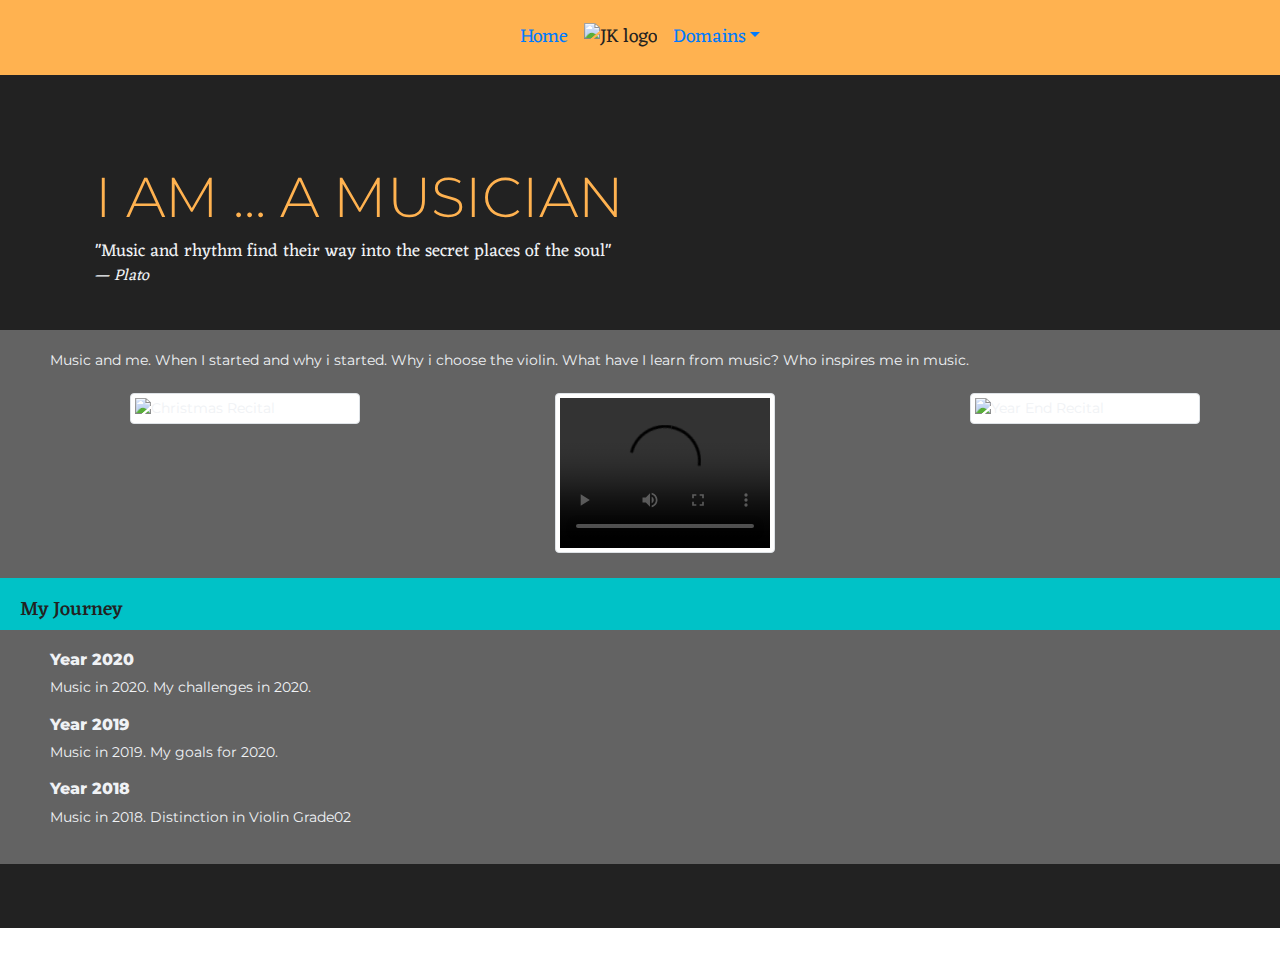
==== aesthetic.html @ ecf5c72f "edit main body; img tag; copy prompt" ====
<!DOCTYPE html>

<html>
    <head>
        <meta charset="utf-8">
        <meta http-equiv="X-UA-Compatible" content="IE=edge">
        <title>A Musician</title>
        <meta name="description" content="">
        <meta name="viewport" content="width=device-width, initial-scale=1">
        <link href="https://fonts.googleapis.com/css2?family=Eczar&family=Montserrat&display=swap" rel="stylesheet"> 
        <link rel="stylesheet" href="css/bootstrap.min.css">
        <script src="https://code.jquery.com/jquery-3.5.1.slim.min.js" integrity="sha384-DfXdz2htPH0lsSSs5nCTpuj/zy4C+OGpamoFVy38MVBnE+IbbVYUew+OrCXaRkfj" crossorigin="anonymous"></script>
        <script type="text/javascript" src="js/bootstrap.min.js"></script>
        <style>
             .navbar {
                background-color: #ffb250;
                font-family: Eczar, serif;
                font-size: 120%;
                padding: 15px;
                color: #222222;
        } 
            .main {
                background-color:#636363;
                color: #f0f2f5;
                padding: 20px 0px 20px 50px;
                font-family: Montserrat, sans-serif;
                font-size: 90%;
        }
            .quotes {
            font-family: Eczar, serif; 
            color: #f0f2f5;
            font-size: 110%;
        }
            .footer {
                color: #f0f2f5;
                font-size: 90%;
        }
             .domain {
            background-color: #00c2c7;
            padding: 20px 10px 0px 20px;
            text-align: center;
        }
        </style>
    </head>
    <body>
        <ul class="nav justify-content-center navbar">
            <li class="nav-item">
                <a class="nav-link active" href="index.html">Home</a>
            </li>
            <li class="nav-item">
                <img src="images/jklogo.png" alt="JK logo" style="max-width: 120px;"></img>
            </li>
            <li class="nav-item dropdown">
                <a class="nav-link dropdown-toggle" data-toggle="dropdown" href="#" role="button" aria-haspopup="true" aria-expanded="false">Domains</a>
                <div class="dropdown-menu">
                    <a class="dropdown-item" href="physical.html">Physical</a>
                    <a class="dropdown-item" href="cognitive.html">Cognitive</a>
                    <a class="dropdown-item" href="aesthetic.html">Aesthetic</a>
                </div>
            </li>
        </ul>
        <div class="jumbotron jumbotron-fluid" style="background-color:#222222;">
            <div class="container" style="padding: 25px;">
                <h1 class="display-4" style="font-family:Montserrat, sans-serif; color:#ffb250">I AM ... A MUSICIAN</h1>
                <blockquote class="blockquote quotes">
                    <p class="mb-0">"Music and rhythm find their way into the secret places of the soul"</p>
                        <footer class="blockquote-footer footer"><em>Plato</em></footer>
                </blockquote>
            </div>
        <div class="container-fluid main">
            <p>Music and me. When I started and why i started. Why i choose the violin.
            What have I learn from music? Who inspires me in music.</p>
            <div class="row">
                <div class="col">
                    <img src="images/aesthetic/m17.jpg" alt="Christmas Recital" style="max-width:230px; margin: 5px;" class="rounded mx-auto d-block img-thumbnail"></img>
                </div>
                <div class="col">
                    <video width="220" controls style="margin: 5px;" alt="ABRSM Violin Grade01" class="mx-auto d-block img-thumbnail">
                        <source src="videos/g1.mp4" type="video/mp4">
                    </video>
                </div>
                <div class="col">
                    <img src="images/aesthetic/m19.jpg" alt="Year End Recital" style="max-width:230px; margin: 5px;" class="rounded mx-auto d-block img-thumbnail"></img>
                </div>
            </div>
         </div>
         <nav class="nav navbar container-fluid domain">
            <h5>My Journey</h5>
        </nav>
         <div class="container-fluid main justify-content-center">
            <h6 style="font-weight:800;">Year 2020</h6>
                <p>Music in 2020. My challenges in 2020.</p>
            <h6 style="font-weight:800;">Year 2019</h6>
                <p>Music in 2019. My goals for 2020. </p>
            <h6 style="font-weight:800;">Year 2018</h6>
                <p>Music in 2018. Distinction in Violin Grade02</p>
        </div>
    </body>
</html>
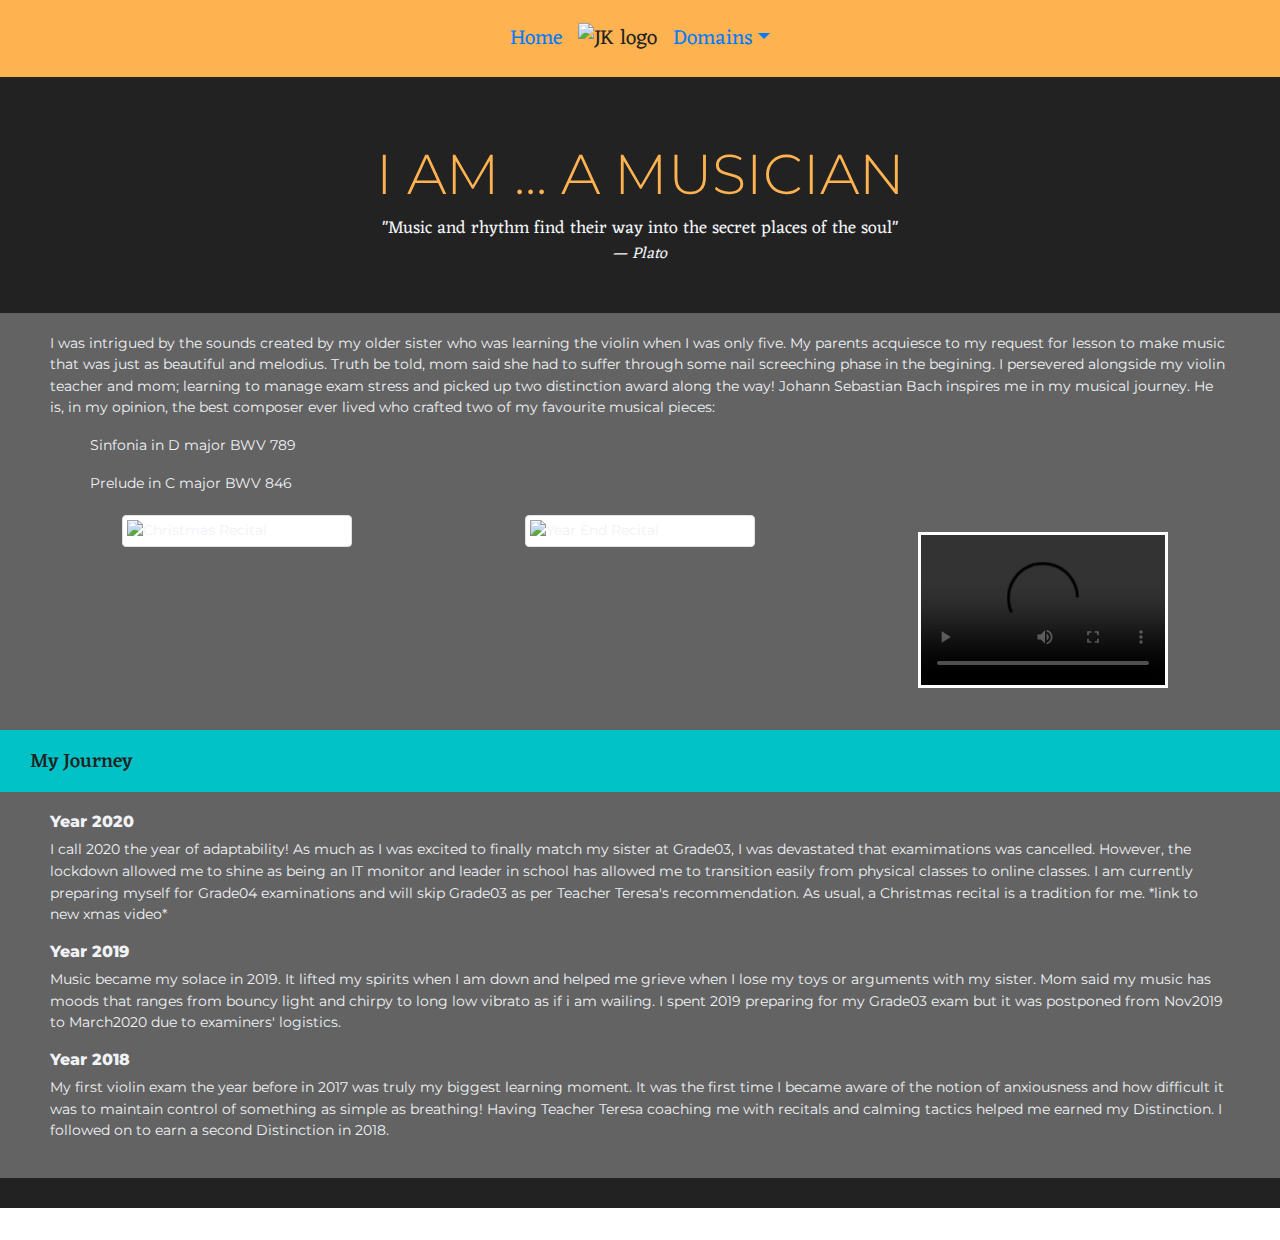
==== commit 3d4e89cd: "edit for jkstyle.css" ====
--- a/aesthetic.html
+++ b/aesthetic.html
@@ -9,38 +9,9 @@
         <meta name="viewport" content="width=device-width, initial-scale=1">
         <link href="https://fonts.googleapis.com/css2?family=Eczar&family=Montserrat&display=swap" rel="stylesheet"> 
         <link rel="stylesheet" href="css/bootstrap.min.css">
+        <link href="css/jkstyle.css" rel="stylesheet" type="text/css">
         <script src="https://code.jquery.com/jquery-3.5.1.slim.min.js" integrity="sha384-DfXdz2htPH0lsSSs5nCTpuj/zy4C+OGpamoFVy38MVBnE+IbbVYUew+OrCXaRkfj" crossorigin="anonymous"></script>
         <script type="text/javascript" src="js/bootstrap.min.js"></script>
-        <style>
-             .navbar {
-                background-color: #ffb250;
-                font-family: Eczar, serif;
-                font-size: 120%;
-                padding: 15px;
-                color: #222222;
-        } 
-            .main {
-                background-color:#636363;
-                color: #f0f2f5;
-                padding: 20px 0px 20px 50px;
-                font-family: Montserrat, sans-serif;
-                font-size: 90%;
-        }
-            .quotes {
-            font-family: Eczar, serif; 
-            color: #f0f2f5;
-            font-size: 110%;
-        }
-            .footer {
-                color: #f0f2f5;
-                font-size: 90%;
-        }
-             .domain {
-            background-color: #00c2c7;
-            padding: 20px 10px 0px 20px;
-            text-align: center;
-        }
-        </style>
     </head>
     <body>
         <ul class="nav justify-content-center navbar">
@@ -48,7 +19,7 @@
                 <a class="nav-link active" href="index.html">Home</a>
             </li>
             <li class="nav-item">
-                <img src="images/jklogo.png" alt="JK logo" style="max-width: 120px;"></img>
+                <img id="jklogo" src="images/jklogo.png" alt="JK logo"></img>
             </li>
             <li class="nav-item dropdown">
                 <a class="nav-link dropdown-toggle" data-toggle="dropdown" href="#" role="button" aria-haspopup="true" aria-expanded="false">Domains</a>
@@ -59,41 +30,43 @@
                 </div>
             </li>
         </ul>
-        <div class="jumbotron jumbotron-fluid" style="background-color:#222222;">
-            <div class="container" style="padding: 25px;">
-                <h1 class="display-4" style="font-family:Montserrat, sans-serif; color:#ffb250">I AM ... A MUSICIAN</h1>
+        <div class="jumbotron jumbotron-fluid intro">
+            <div class="container intro">
+                <h1 class="topper display-4">I AM ... A MUSICIAN</h1>
                 <blockquote class="blockquote quotes">
                     <p class="mb-0">"Music and rhythm find their way into the secret places of the soul"</p>
                         <footer class="blockquote-footer footer"><em>Plato</em></footer>
                 </blockquote>
-            </div>
+        </div>
         <div class="container-fluid main">
-            <p>Music and me. When I started and why i started. Why i choose the violin.
-            What have I learn from music? Who inspires me in music.</p>
+            <p>I was intrigued by the sounds created by my older sister who was learning the violin when I was only five. My parents acquiesce to my request for lesson to make music that was just as beautiful and melodius. Truth be told, mom said she had to suffer through some nail screeching phase in the begining. I persevered alongside my violin teacher and mom; learning to manage exam stress and picked up two distinction award along the way! Johann Sebastian Bach inspires me in my musical journey. He is, in my opinion, the best composer ever lived who crafted two of my favourite musical pieces:</p>
+                <ul>Sinfonia in D major BWV 789</ul>
+                <ul>Prelude in C major BWV 846</ul>
             <div class="row">
                 <div class="col">
-                    <img src="images/aesthetic/m17.jpg" alt="Christmas Recital" style="max-width:230px; margin: 5px;" class="rounded mx-auto d-block img-thumbnail"></img>
+                    <img class="photoV rounded mx-auto d-block img-thumbnail" src="images/aesthetic/m17.jpg" alt="Christmas Recital"></img>
                 </div>
                 <div class="col">
-                    <video width="220" controls style="margin: 5px;" alt="ABRSM Violin Grade01" class="mx-auto d-block img-thumbnail">
+                    <img class="photoV rounded mx-auto d-block img-thumbnail" src="images/aesthetic/m19.jpg" alt="Year End Recital"></img>
+                </div>
+                <div class="col">
+                    <video class="mx-auto d-block vids" width="250" controls alt="ABRSM Violin Grade01">
                         <source src="videos/g1.mp4" type="video/mp4">
                     </video>
                 </div>
-                <div class="col">
-                    <img src="images/aesthetic/m19.jpg" alt="Year End Recital" style="max-width:230px; margin: 5px;" class="rounded mx-auto d-block img-thumbnail"></img>
-                </div>
             </div>
-         </div>
-         <nav class="nav navbar container-fluid domain">
+        </div>
+        <nav class="nav navbar container-fluid domain">
             <h5>My Journey</h5>
         </nav>
-         <div class="container-fluid main justify-content-center">
+        <div class="container-fluid main justify-content-center">
             <h6 style="font-weight:800;">Year 2020</h6>
-                <p>Music in 2020. My challenges in 2020.</p>
+                <p>I call 2020 the year of adaptability! As much as I was excited to finally match my sister at Grade03, I was devastated that examimations was cancelled. However, the lockdown allowed me to shine as being an IT monitor and leader in school has allowed me to transition easily from physical classes to online classes. I am currently preparing myself for Grade04 examinations and will skip Grade03 as per Teacher Teresa's recommendation. As usual, a Christmas recital is a tradition for me. *link to new xmas video* </p>
             <h6 style="font-weight:800;">Year 2019</h6>
-                <p>Music in 2019. My goals for 2020. </p>
+                <p>Music became my solace in 2019. It lifted my spirits when I am down and helped me grieve when I lose my toys or arguments with my sister. Mom said my music has moods that ranges from bouncy light and chirpy to long low vibrato as if i am wailing. I spent 2019 preparing for my Grade03 exam but it was postponed from Nov2019 to March2020 due to examiners' logistics.</p>
             <h6 style="font-weight:800;">Year 2018</h6>
-                <p>Music in 2018. Distinction in Violin Grade02</p>
+                <p>My first violin exam the year before in 2017 was truly my biggest learning moment. It was the first time I became aware of the notion of anxiousness and how difficult it was to maintain control of something as simple as breathing! Having Teacher Teresa coaching me with recitals and calming tactics helped me earned my Distinction. I followed on to earn a second Distinction in 2018.
+                </p>
         </div>
     </body>
 </html>--- a/css/jkstyle.css
+++ b/css/jkstyle.css
@@ -0,0 +1,62 @@
+/* page's navigation bar */
+.navbar {
+    background-color: #ffb250;
+    font-family: Eczar, serif;
+    font-size: 130%;
+    padding: 15px;
+    color: #222222
+}
+#jklogo {
+    max-width: 120px;
+}
+/* page intro & quotes */
+.intro {
+    background-color: #222222;
+    padding-bottom: 30px;
+    text-align: center;
+}
+.topper {
+    font-family:Montserrat, sans-serif; 
+    color:#ffb250
+}
+.quotes {
+    font-family: Eczar, serif; 
+    color: #f0f2f5;
+    font-size: 110%;
+}
+.footer {
+    color: #f0f2f5;
+    font-size: 90%;
+}
+/* sections */
+.domain {
+    background-color: #00c2c7;
+    padding: 20px 30px 10px 30px;
+    text-align: center;
+}
+.icon {
+    width: 80px; 
+    padding: 5px;
+}
+/* mainbody & body */
+.main {
+    background-color:#636363;
+    color: #f0f2f5;
+    font-family: Montserrat, sans-serif;
+    font-size: 90%;
+    padding: 20px 50px 20px 50px;
+    text-align: left;
+}
+/* media */
+.photoV {
+    max-width:230px; 
+    margin: 5px;
+}
+.photoH {
+    max-width:340px;
+    margin: 5px;
+}
+.vids {
+    margin: 22px; 
+    border: white solid 3px;
+}
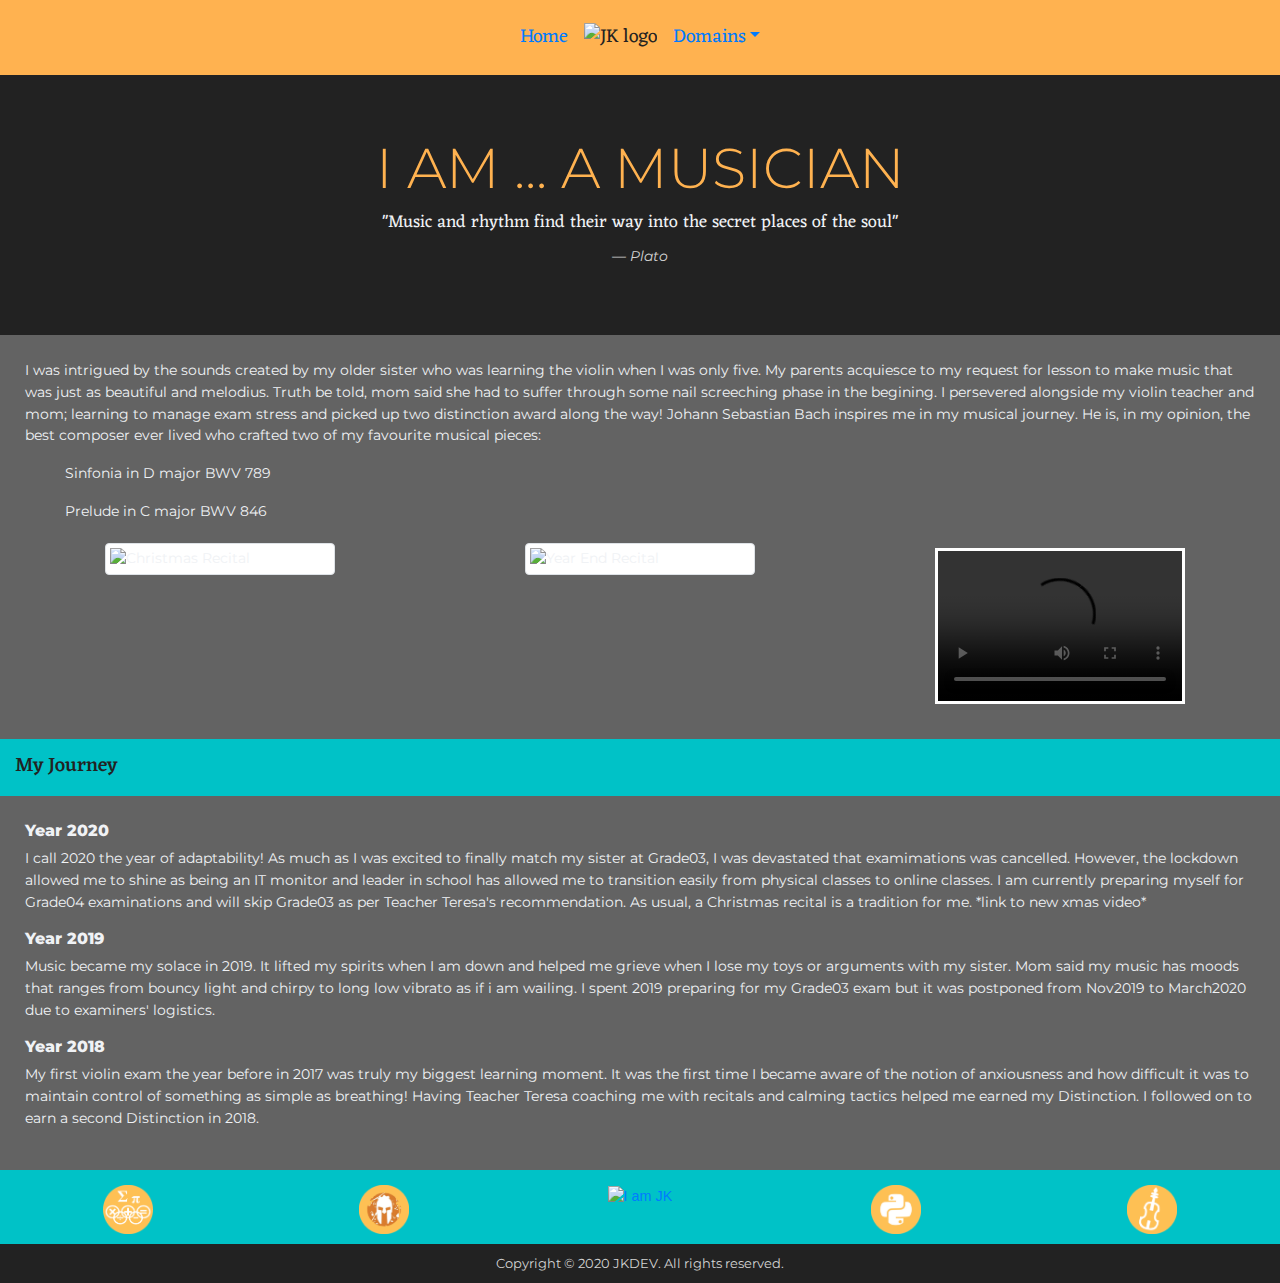
==== commit 2bf28943: "icons to fade on hover" ====
--- a/aesthetic.html
+++ b/aesthetic.html
@@ -23,7 +23,7 @@
             </li>
             <li class="nav-item dropdown">
                 <a class="nav-link dropdown-toggle" data-toggle="dropdown" href="#" role="button" aria-haspopup="true" aria-expanded="false">Domains</a>
-                <div class="dropdown-menu">
+                <div class="dropdown-menu menu">
                     <a class="dropdown-item" href="physical.html">Physical</a>
                     <a class="dropdown-item" href="cognitive.html">Cognitive</a>
                     <a class="dropdown-item" href="aesthetic.html">Aesthetic</a>
@@ -37,6 +37,7 @@
                     <p class="mb-0">"Music and rhythm find their way into the secret places of the soul"</p>
                         <footer class="blockquote-footer footer"><em>Plato</em></footer>
                 </blockquote>
+            </div>
         </div>
         <div class="container-fluid main">
             <p>I was intrigued by the sounds created by my older sister who was learning the violin when I was only five. My parents acquiesce to my request for lesson to make music that was just as beautiful and melodius. Truth be told, mom said she had to suffer through some nail screeching phase in the begining. I persevered alongside my violin teacher and mom; learning to manage exam stress and picked up two distinction award along the way! Johann Sebastian Bach inspires me in my musical journey. He is, in my opinion, the best composer ever lived who crafted two of my favourite musical pieces:</p>
@@ -68,5 +69,35 @@
                 <p>My first violin exam the year before in 2017 was truly my biggest learning moment. It was the first time I became aware of the notion of anxiousness and how difficult it was to maintain control of something as simple as breathing! Having Teacher Teresa coaching me with recitals and calming tactics helped me earned my Distinction. I followed on to earn a second Distinction in 2018.
                 </p>
         </div>
+        <div class="container-fluid domain">
+            <div class="row">
+                <div class="col">
+                    <a href="cognitive.html">
+                        <img class="icon" src="images/icons/math.png" alt="Mathematics"></img>
+                    </a>
+                </div>
+                <div class="col">
+                    <a href="physical.html">
+                        <img class="icon" src="images/icons/spartan.png" alt="Spartan"></img>
+                    </a>
+                </div>
+                <div class="col">
+                    <a href="index.html">
+                        <img class="icon" src="images/jklogo.png" alt="I am JK"></img>
+                    </a>
+                </div>
+                <div class="col">
+                    <a href="cognitive.html#coding">
+                        <img class="icon" src="images/icons/code.png" alt="Coding"></img>
+                    </a>
+                </div>
+                <div class="col">
+                    <a href="aesthetic.html">
+                        <img class="icon" src="images/icons/violin.png" alt="Music"></img>
+                    </a>
+                </div>
+            </div>
+        </div>
     </body>
+    <footer class="intro footer"> Copyright &copy 2020 JKDEV. All rights reserved.</footer>
 </html>--- a/css/jkstyle.css
+++ b/css/jkstyle.css
@@ -1,10 +1,17 @@
+body {
+    background-color:#222222;
+}
 /* page's navigation bar */
 .navbar {
     background-color: #ffb250;
     font-family: Eczar, serif;
-    font-size: 130%;
+    font-size: 120%;
     padding: 15px;
     color: #222222
+}
+.menu {
+    border-radius: 20px;
+    background-color: #00c2c7;
 }
 #jklogo {
     max-width: 120px;
@@ -12,7 +19,7 @@
 /* page intro & quotes */
 .intro {
     background-color: #222222;
-    padding-bottom: 30px;
+    padding: 30px 10px 10px 10px;
     text-align: center;
 }
 .topper {
@@ -25,18 +32,24 @@
     font-size: 110%;
 }
 .footer {
-    color: #f0f2f5;
-    font-size: 90%;
+    font-family: Montserrat, sans-serif; 
+    color: lightgray;
+    padding-top: 10px;
+    font-size: 80%;
 }
 /* sections */
 .domain {
     background-color: #00c2c7;
-    padding: 20px 30px 10px 30px;
+    padding: 15px 15px 10px 15px;
     text-align: center;
+    font-size: 90%
 }
 .icon {
-    width: 80px; 
-    padding: 5px;
+    width: 50px;
+}
+.icon:hover {
+    width: 50px; 
+    opacity: 80%;
 }
 /* mainbody & body */
 .main {
@@ -44,7 +57,7 @@
     color: #f0f2f5;
     font-family: Montserrat, sans-serif;
     font-size: 90%;
-    padding: 20px 50px 20px 50px;
+    padding: 25px;
     text-align: left;
 }
 /* media */
@@ -53,10 +66,10 @@
     margin: 5px;
 }
 .photoH {
-    max-width:340px;
+    max-width:300px;
     margin: 5px;
 }
 .vids {
-    margin: 22px; 
+    margin: 10px; 
     border: white solid 3px;
 }
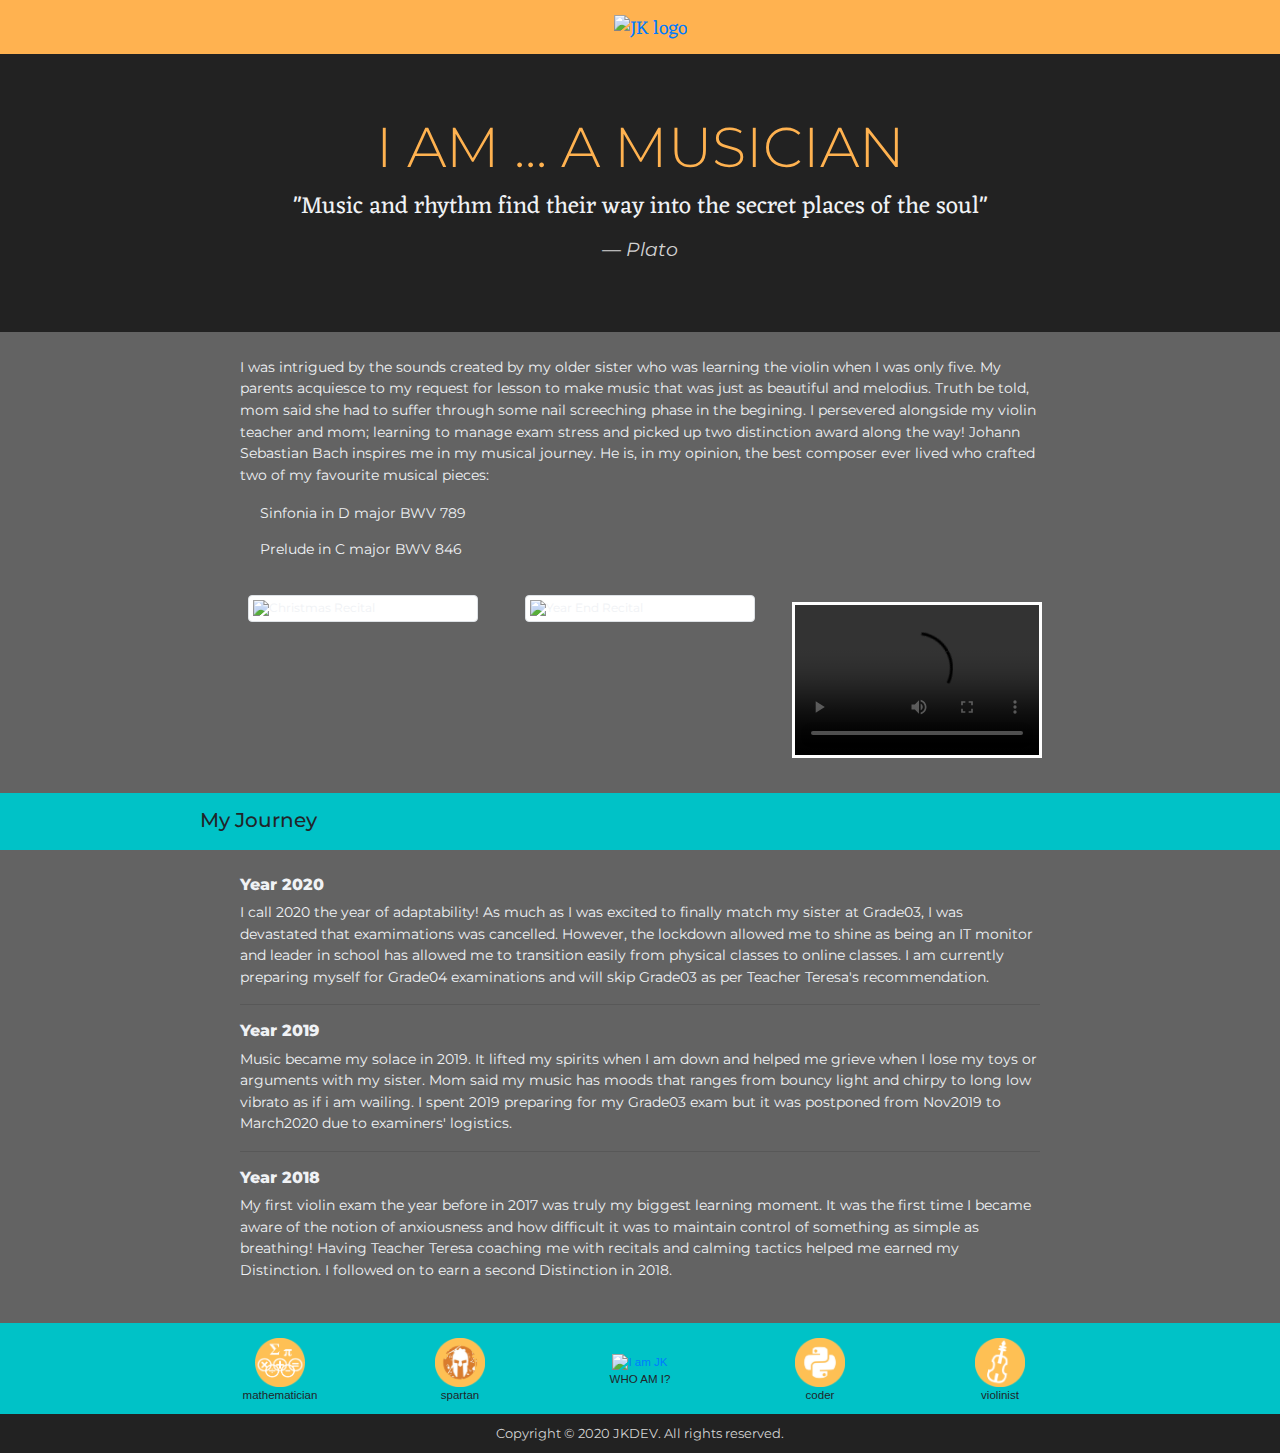
==== commit b9117b17: "updated changes to navbar" ====
--- a/aesthetic.html
+++ b/aesthetic.html
@@ -1,35 +1,24 @@
 <!DOCTYPE html>
 
-<html>
+<html lang="en">
     <head>
         <meta charset="utf-8">
         <meta http-equiv="X-UA-Compatible" content="IE=edge">
         <title>A Musician</title>
-        <meta name="description" content="">
+        <meta name="description" content="JK's Portfolio">
         <meta name="viewport" content="width=device-width, initial-scale=1">
         <link href="https://fonts.googleapis.com/css2?family=Eczar&family=Montserrat&display=swap" rel="stylesheet"> 
         <link rel="stylesheet" href="css/bootstrap.min.css">
         <link href="css/jkstyle.css" rel="stylesheet" type="text/css">
         <script src="https://code.jquery.com/jquery-3.5.1.slim.min.js" integrity="sha384-DfXdz2htPH0lsSSs5nCTpuj/zy4C+OGpamoFVy38MVBnE+IbbVYUew+OrCXaRkfj" crossorigin="anonymous"></script>
-        <script type="text/javascript" src="js/bootstrap.min.js"></script>
+        <script src="js/bootstrap.min.js"></script>
     </head>
     <body>
-        <ul class="nav justify-content-center navbar">
-            <li class="nav-item">
-                <a class="nav-link active" href="index.html">Home</a>
-            </li>
-            <li class="nav-item">
-                <img id="jklogo" src="images/jklogo.png" alt="JK logo"></img>
-            </li>
-            <li class="nav-item dropdown">
-                <a class="nav-link dropdown-toggle" data-toggle="dropdown" href="#" role="button" aria-haspopup="true" aria-expanded="false">Domains</a>
-                <div class="dropdown-menu menu">
-                    <a class="dropdown-item" href="physical.html">Physical</a>
-                    <a class="dropdown-item" href="cognitive.html">Cognitive</a>
-                    <a class="dropdown-item" href="aesthetic.html">Aesthetic</a>
-                </div>
-            </li>
-        </ul>
+        <nav class="nav justify-content-center navbar">
+            <a href="index.html">
+                <img id="jklogo" src="images/jklogo.png" alt="JK logo">
+            </a>
+        </nav>
         <div class="jumbotron jumbotron-fluid intro">
             <div class="container intro">
                 <h1 class="topper display-4">I AM ... A MUSICIAN</h1>
@@ -40,64 +29,74 @@
             </div>
         </div>
         <div class="container-fluid main">
-            <p>I was intrigued by the sounds created by my older sister who was learning the violin when I was only five. My parents acquiesce to my request for lesson to make music that was just as beautiful and melodius. Truth be told, mom said she had to suffer through some nail screeching phase in the begining. I persevered alongside my violin teacher and mom; learning to manage exam stress and picked up two distinction award along the way! Johann Sebastian Bach inspires me in my musical journey. He is, in my opinion, the best composer ever lived who crafted two of my favourite musical pieces:</p>
-                <ul>Sinfonia in D major BWV 789</ul>
-                <ul>Prelude in C major BWV 846</ul>
-            <div class="row">
-                <div class="col">
-                    <img class="photoV rounded mx-auto d-block img-thumbnail" src="images/aesthetic/m17.jpg" alt="Christmas Recital"></img>
-                </div>
-                <div class="col">
-                    <img class="photoV rounded mx-auto d-block img-thumbnail" src="images/aesthetic/m19.jpg" alt="Year End Recital"></img>
-                </div>
-                <div class="col">
-                    <video class="mx-auto d-block vids" width="250" controls alt="ABRSM Violin Grade01">
-                        <source src="videos/g1.mp4" type="video/mp4">
-                    </video>
+            <div class="centra">
+                <p>I was intrigued by the sounds created by my older sister who was learning the violin when I was only five. My parents acquiesce to my request for lesson to make music that was just as beautiful and melodius. Truth be told, mom said she had to suffer through some nail screeching phase in the begining. I persevered alongside my violin teacher and mom; learning to manage exam stress and picked up two distinction award along the way! Johann Sebastian Bach inspires me in my musical journey. He is, in my opinion, the best composer ever lived who crafted two of my favourite musical pieces:</p>
+                    <ul>
+                        <li>Sinfonia in D major BWV 789</li>
+                        <li>Prelude in C major BWV 846</li>
+                    </ul>
+                <div class="row">
+                    <div class="col">
+                        <img class="photoV rounded mx-auto d-block img-thumbnail" src="images/aesthetic/m17.jpg" alt="Christmas Recital">
+                    </div>
+                    <div class="col">
+                        <img class="photoV rounded mx-auto d-block img-thumbnail" src="images/aesthetic/m19.jpg" alt="Year End Recital">
+                    </div>
+                    <div class="col">
+                        <video class="mx-auto d-block vids" width="250" controls>
+                            <source src="videos/g3.mp4" type="video/mp4">
+                        </video>
+                    </div>
                 </div>
             </div>
         </div>
-        <nav class="nav navbar container-fluid domain">
-            <h5>My Journey</h5>
-        </nav>
+        <section class="container-fluid titlebar">
+            <div class="centra">
+                <h5>My Journey</h5>
+            </div>
+        </section>
         <div class="container-fluid main justify-content-center">
-            <h6 style="font-weight:800;">Year 2020</h6>
-                <p>I call 2020 the year of adaptability! As much as I was excited to finally match my sister at Grade03, I was devastated that examimations was cancelled. However, the lockdown allowed me to shine as being an IT monitor and leader in school has allowed me to transition easily from physical classes to online classes. I am currently preparing myself for Grade04 examinations and will skip Grade03 as per Teacher Teresa's recommendation. As usual, a Christmas recital is a tradition for me. *link to new xmas video* </p>
-            <h6 style="font-weight:800;">Year 2019</h6>
-                <p>Music became my solace in 2019. It lifted my spirits when I am down and helped me grieve when I lose my toys or arguments with my sister. Mom said my music has moods that ranges from bouncy light and chirpy to long low vibrato as if i am wailing. I spent 2019 preparing for my Grade03 exam but it was postponed from Nov2019 to March2020 due to examiners' logistics.</p>
-            <h6 style="font-weight:800;">Year 2018</h6>
-                <p>My first violin exam the year before in 2017 was truly my biggest learning moment. It was the first time I became aware of the notion of anxiousness and how difficult it was to maintain control of something as simple as breathing! Having Teacher Teresa coaching me with recitals and calming tactics helped me earned my Distinction. I followed on to earn a second Distinction in 2018.
-                </p>
+            <div class="centra">
+                <h6 style="font-weight:800;">Year 2020</h6>
+                    <p>I call 2020 the year of adaptability! As much as I was excited to finally match my sister at Grade03, I was devastated that examimations was cancelled. However, the lockdown allowed me to shine as being an IT monitor and leader in school has allowed me to transition easily from physical classes to online classes. I am currently preparing myself for Grade04 examinations and will skip Grade03 as per Teacher Teresa's recommendation.</p>
+                <hr>
+                <h6 style="font-weight:800;">Year 2019</h6>
+                    <p>Music became my solace in 2019. It lifted my spirits when I am down and helped me grieve when I lose my toys or arguments with my sister. Mom said my music has moods that ranges from bouncy light and chirpy to long low vibrato as if i am wailing. I spent 2019 preparing for my Grade03 exam but it was postponed from Nov2019 to March2020 due to examiners' logistics.</p>
+                <hr>
+                <h6 style="font-weight:800;">Year 2018</h6>
+                    <p>My first violin exam the year before in 2017 was truly my biggest learning moment. It was the first time I became aware of the notion of anxiousness and how difficult it was to maintain control of something as simple as breathing! Having Teacher Teresa coaching me with recitals and calming tactics helped me earned my Distinction. I followed on to earn a second Distinction in 2018.
+                    </p>
+            </div>
         </div>
         <div class="container-fluid domain">
             <div class="row">
                 <div class="col">
                     <a href="cognitive.html">
-                        <img class="icon" src="images/icons/math.png" alt="Mathematics"></img>
-                    </a>
+                        <img class="icon" src="images/icons/math.png" alt="Mathematics">
+                    </a><br>mathematician
                 </div>
                 <div class="col">
                     <a href="physical.html">
-                        <img class="icon" src="images/icons/spartan.png" alt="Spartan"></img>
-                    </a>
+                        <img class="icon" src="images/icons/spartan.png" alt="Spartan">
+                    </a><br>spartan
                 </div>
                 <div class="col">
                     <a href="index.html">
-                        <img class="icon" src="images/jklogo.png" alt="I am JK"></img>
-                    </a>
+                        <img class="icon" src="images/jklogo.png" alt="I am JK">
+                    </a><br>WHO AM I?
                 </div>
                 <div class="col">
                     <a href="cognitive.html#coding">
-                        <img class="icon" src="images/icons/code.png" alt="Coding"></img>
-                    </a>
+                        <img class="icon" src="images/icons/code.png" alt="Coding">
+                    </a><br>coder
                 </div>
                 <div class="col">
                     <a href="aesthetic.html">
-                        <img class="icon" src="images/icons/violin.png" alt="Music"></img>
-                    </a>
+                        <img class="icon" src="images/icons/violin.png" alt="Music">
+                    </a><br>violinist
                 </div>
             </div>
         </div>
+        <footer class="intro footer"> Copyright &copy; 2020 JKDEV. All rights reserved.</footer>
     </body>
-    <footer class="intro footer"> Copyright &copy 2020 JKDEV. All rights reserved.</footer>
 </html>--- a/css/jkstyle.css
+++ b/css/jkstyle.css
@@ -6,15 +6,20 @@
     background-color: #ffb250;
     font-family: Eczar, serif;
     font-size: 120%;
-    padding: 15px;
-    color: #222222
+    color: #222222;
+    padding: 15px 15px 10px 35px;
+}
+.navbar > .centra {
+    max-width: 900px;
+    margin: 0 auto;
 }
 .menu {
     border-radius: 20px;
     background-color: #00c2c7;
+
 }
 #jklogo {
-    max-width: 120px;
+    max-width: 90px;
 }
 /* page intro & quotes */
 .intro {
@@ -29,7 +34,7 @@
 .quotes {
     font-family: Eczar, serif; 
     color: #f0f2f5;
-    font-size: 110%;
+    font-size: 150%;
 }
 .footer {
     font-family: Montserrat, sans-serif; 
@@ -42,7 +47,28 @@
     background-color: #00c2c7;
     padding: 15px 15px 10px 15px;
     text-align: center;
-    font-size: 90%
+    font-size: 90%;
+}
+.domain > .row {
+    max-width: 900px;
+    align-items: center;
+    justify-content: center;
+    margin: 0 auto;
+}
+.titlebar {
+    background-color: #00c2c7;
+    padding: 15px 15px 10px 35px;
+    text-align: left;
+    font-family: Montserrat, sans-serif;
+    vertical-align: middle;
+    align-items: center;
+}
+.titlebar > .centra {
+    max-width: 900px;
+    margin: 0 auto;
+}
+#coding {
+    padding-top: 15px;
 }
 .icon {
     width: 50px;
@@ -60,10 +86,27 @@
     padding: 25px;
     text-align: left;
 }
+.main > .centra {
+    max-width: 800px;
+    margin: 0 auto;
+}
+.col {
+    padding: 0;
+    font-size: 80%;
+    vertical-align: auto;
+}
+/* list */
+ul {
+    list-style-type: none;
+    padding-left: 20px;
+}
+li {
+    padding-bottom: 15px;
+}
 /* media */
 .photoV {
     max-width:230px; 
-    margin: 5px;
+    margin: 3px;
 }
 .photoH {
     max-width:300px;
@@ -73,3 +116,14 @@
     margin: 10px; 
     border: white solid 3px;
 }
+/* buttons */
+.btn {
+    font-family: Montserrat, sans-serif;
+    font-size: 80%;
+    max-width: 120px;
+    margin: 2px;
+}
+a:hover {
+    text-decoration: none;
+    
+}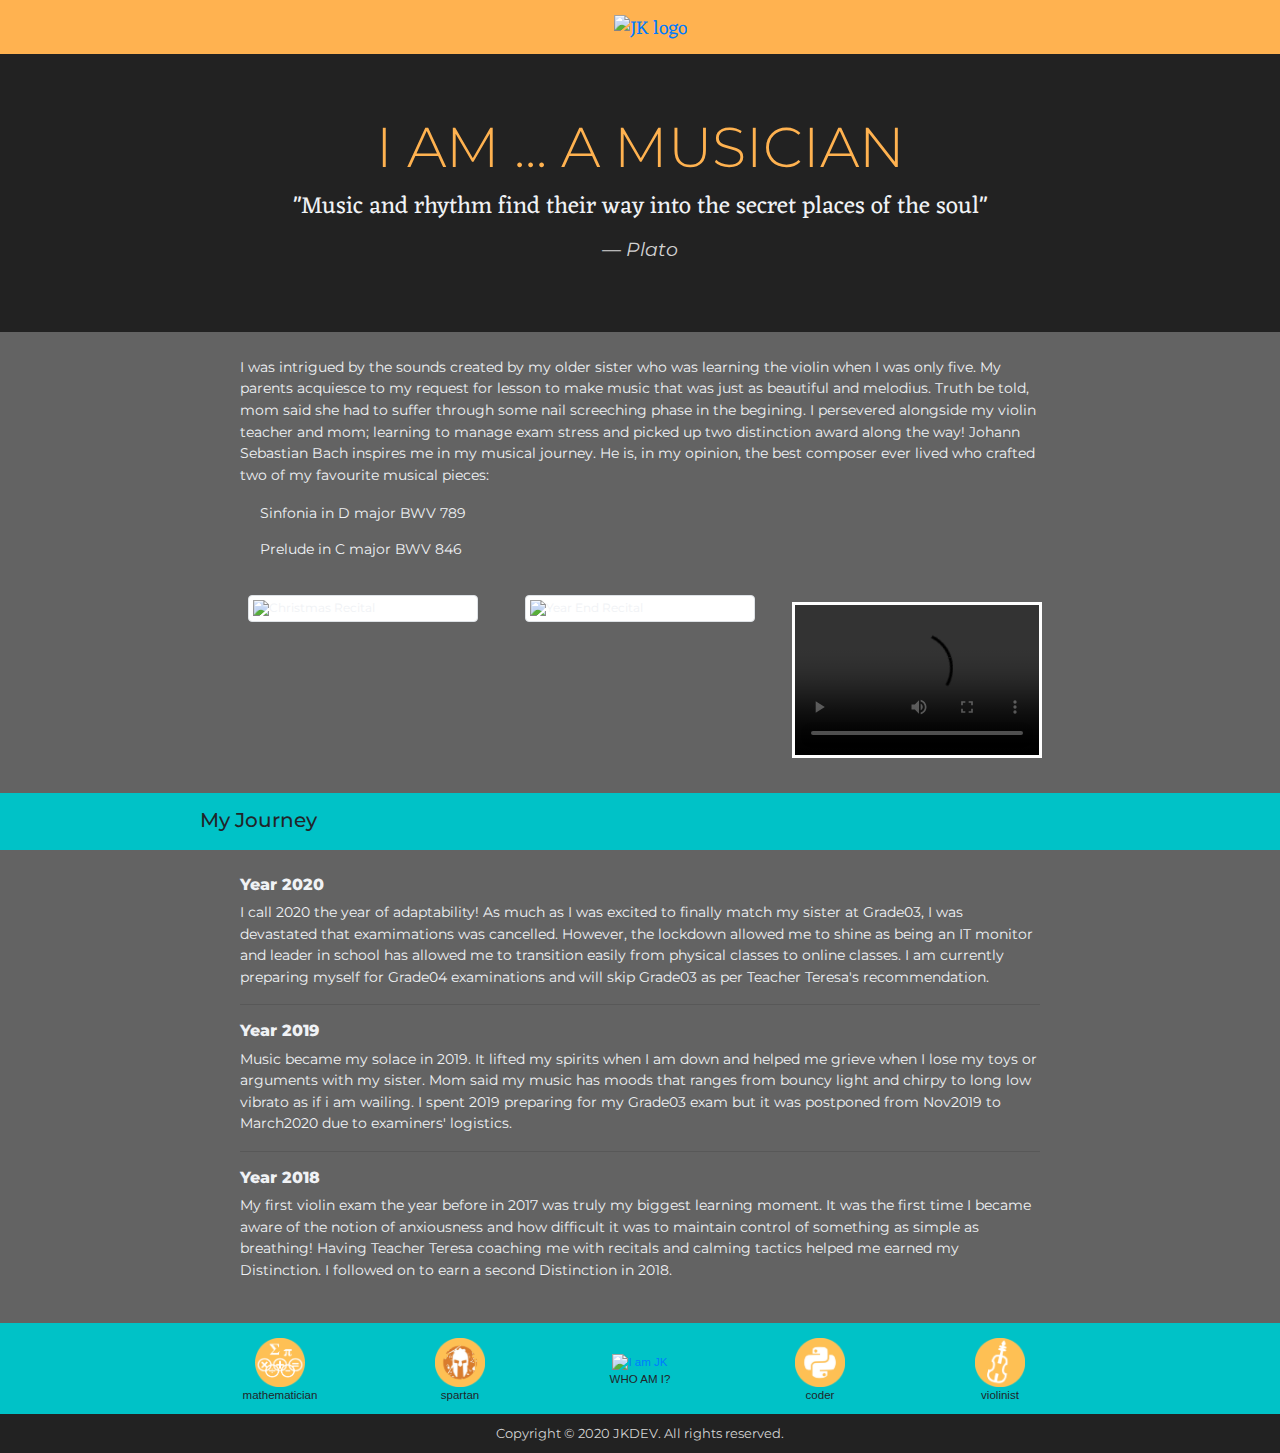
==== commit 36961289: "fixed coder link" ====
--- a/aesthetic.html
+++ b/aesthetic.html
@@ -86,7 +86,7 @@
                     </a><br>WHO AM I?
                 </div>
                 <div class="col">
-                    <a href="cognitive.html#coding">
+                    <a href="cognitive.html#scratch">
                         <img class="icon" src="images/icons/code.png" alt="Coding">
                     </a><br>coder
                 </div>
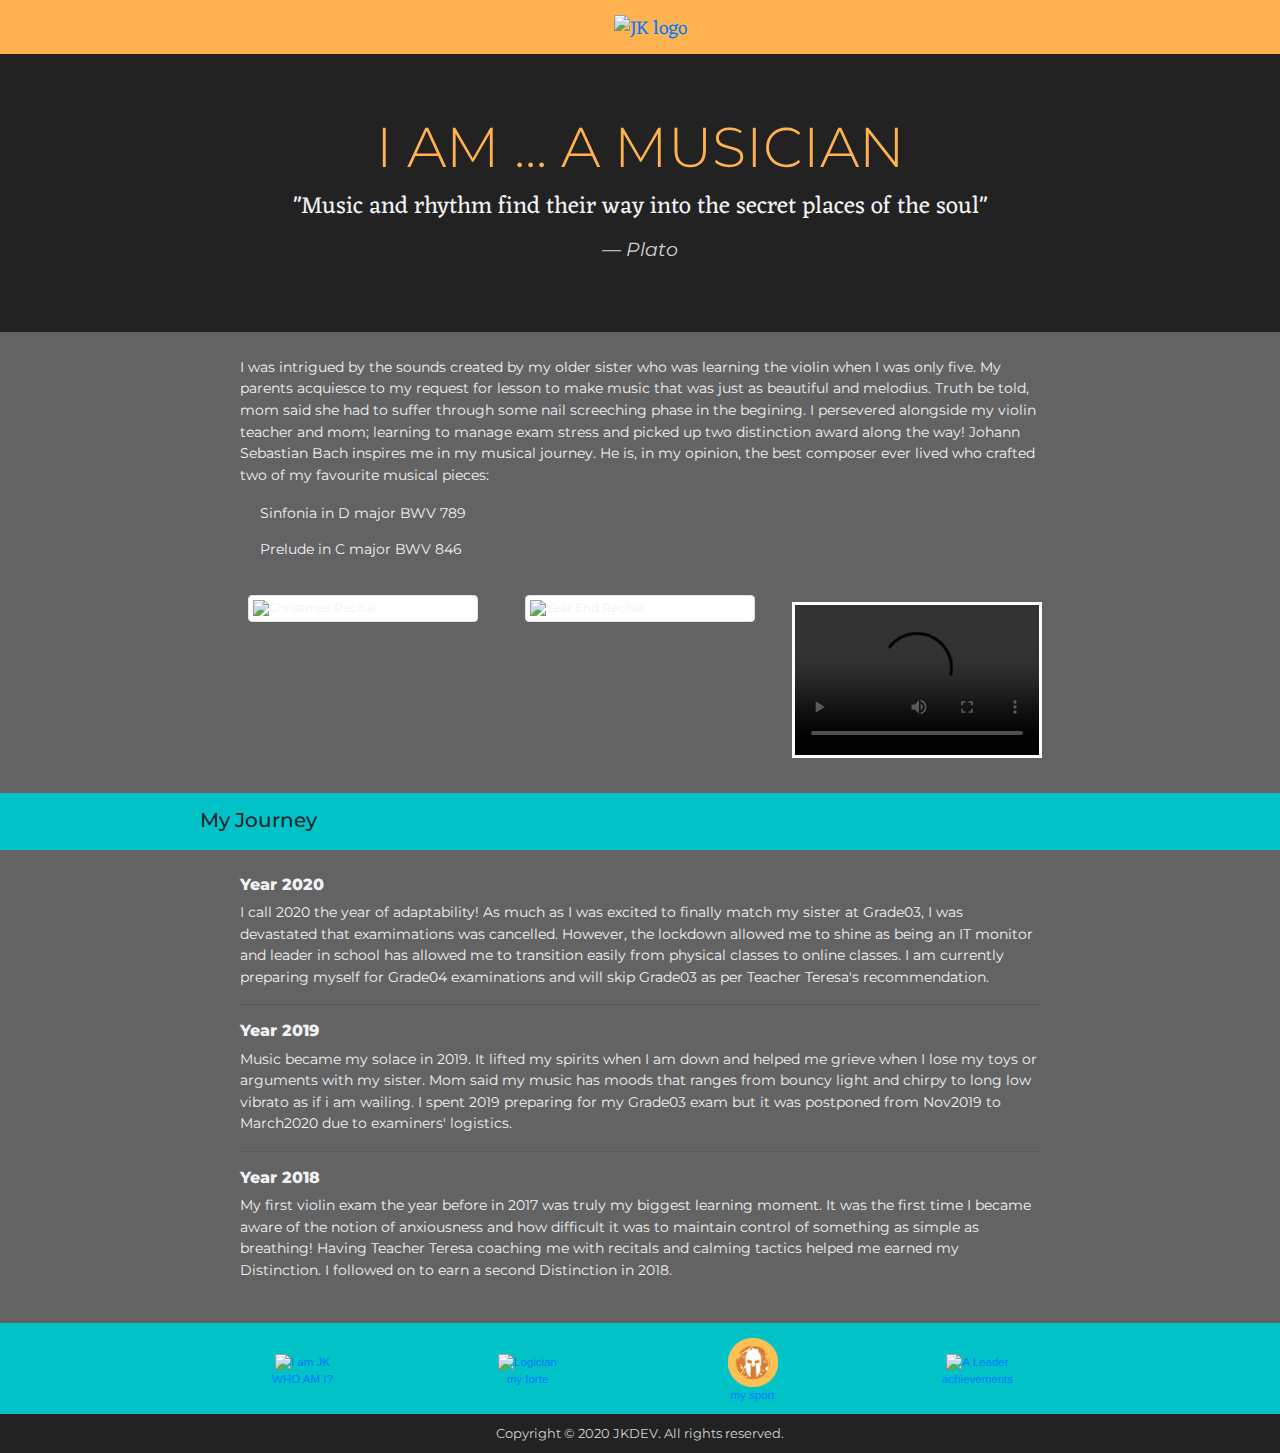
==== commit a0355801: "fixed mouseover pop-up text" ====
--- a/aesthetic.html
+++ b/aesthetic.html
@@ -71,29 +71,24 @@
         <div class="container-fluid domain">
             <div class="row">
                 <div class="col">
+                    <a href="index.html" title="I am JK">
+                        <img class="icon" src="images/jklogo.png" alt="I am JK"><br>WHO AM I?
+                    </a>
+                </div>
+                <div class="col" title="A Logician">
                     <a href="cognitive.html">
-                        <img class="icon" src="images/icons/math.png" alt="Mathematics">
-                    </a><br>mathematician
+                        <img class="icon" src="images/icons/logician.png" alt="Logician"><br>my forte
+                    </a>
                 </div>
-                <div class="col">
+                <div class="col" title="A Spartan">
                     <a href="physical.html">
-                        <img class="icon" src="images/icons/spartan.png" alt="Spartan">
-                    </a><br>spartan
+                        <img class="icon" src="images/icons/spartan.png" alt="Spartan"><br>my sport
+                    </a>
                 </div>
-                <div class="col">
-                    <a href="index.html">
-                        <img class="icon" src="images/jklogo.png" alt="I am JK">
-                    </a><br>WHO AM I?
-                </div>
-                <div class="col">
-                    <a href="cognitive.html#scratch">
-                        <img class="icon" src="images/icons/code.png" alt="Coding">
-                    </a><br>coder
-                </div>
-                <div class="col">
-                    <a href="aesthetic.html">
-                        <img class="icon" src="images/icons/violin.png" alt="Music">
-                    </a><br>violinist
+                <div class="col" title="A Student Leader">
+                    <a href="achieve.html">
+                        <img class="icon" src="images/icons/achieve.png" alt="A Leader"><br>achievements
+                    </a>
                 </div>
             </div>
         </div>
